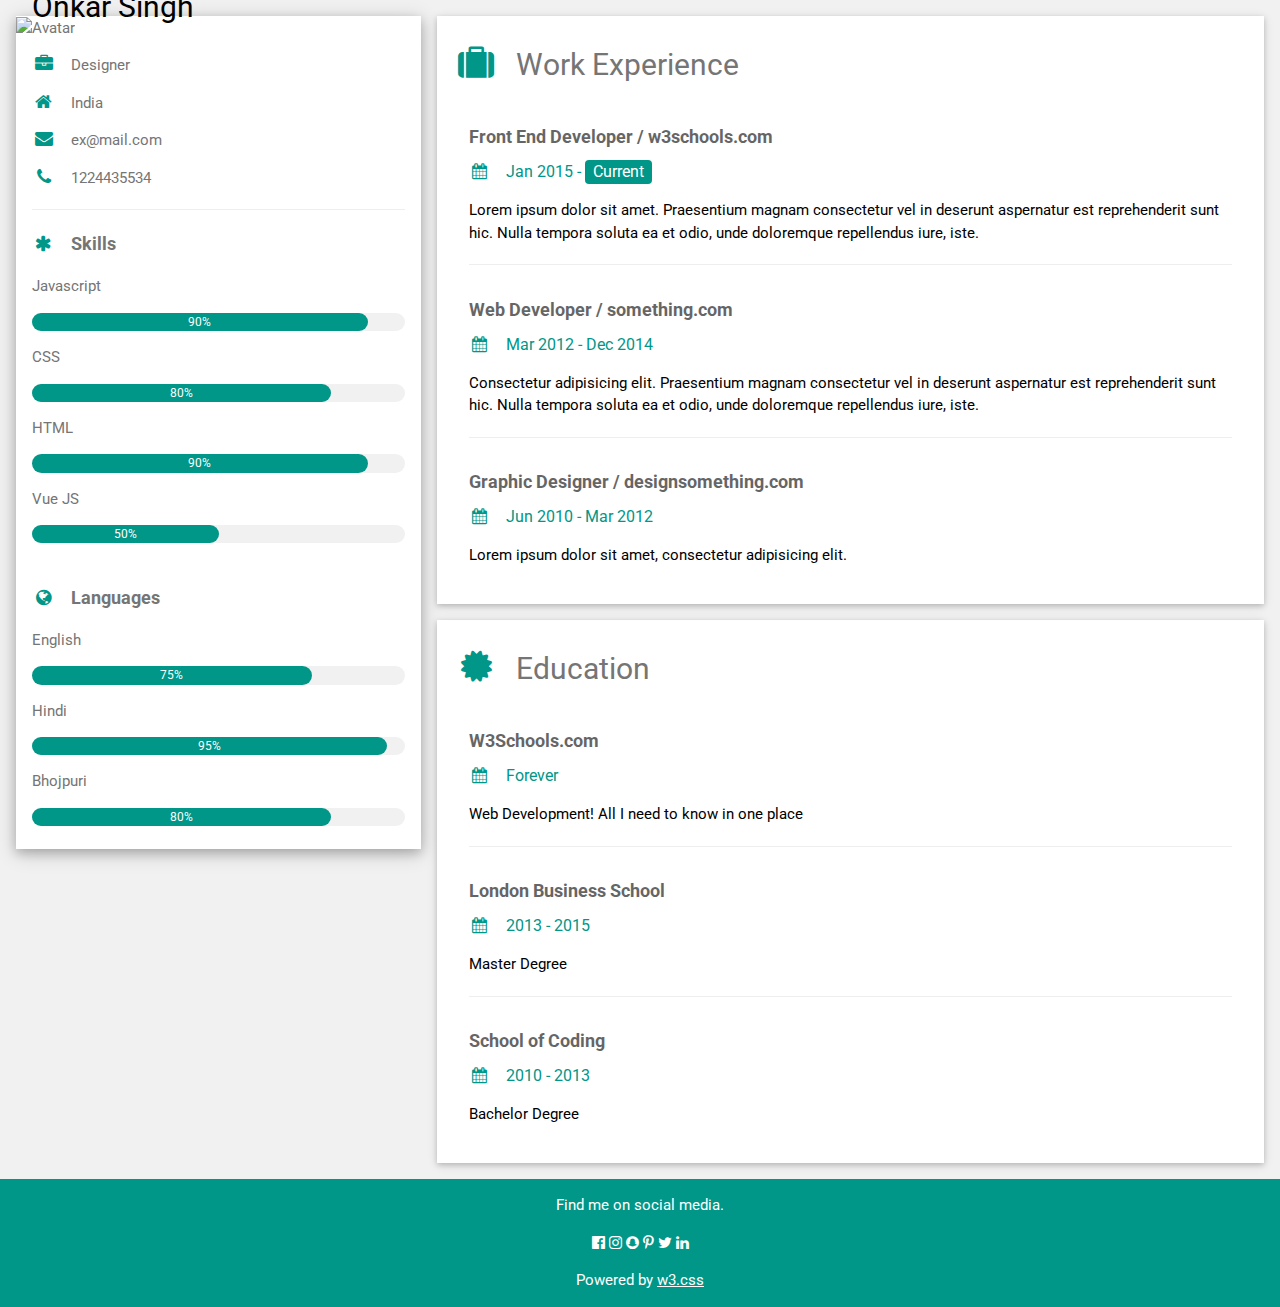
==== index.html @ cba26cf3 "Add files via upload" ====
<!DOCTYPE html>
<html>
<head>
<title>Onka Singh Profile</title>
<meta charset="UTF-8">
<meta name="viewport" content="width=device-width, initial-scale=1">
<link rel="stylesheet" href="https://www.w3schools.com/w3css/4/w3.css">
<link rel='stylesheet' href='https://fonts.googleapis.com/css?family=Roboto'>
<link rel="stylesheet" href="https://cdnjs.cloudflare.com/ajax/libs/font-awesome/4.7.0/css/font-awesome.min.css">
<style>
html,body,h1,h2,h3,h4,h5,h6 {font-family: "Roboto", sans-serif}
</style>
</head>
<body class="w3-light-grey">

<!-- Page Container -->
<div class="w3-content w3-margin-top" style="max-width:1400px;">

  <!-- The Grid -->
  <div class="w3-row-padding">
  
    <!-- Left Column -->
    <div class="w3-third">
    
      <div class="w3-white w3-text-grey w3-card-4">
        <div class="w3-display-container">
          <img src="/w3images/avatar_hat.jpg" style="width:100%" alt="Avatar">
          <div class="w3-display-bottomleft w3-container w3-text-black">
            <h2>Onkar Singh</h2>
          </div>
        </div>
        <div class="w3-container">
          <p><i class="fa fa-briefcase fa-fw w3-margin-right w3-large w3-text-teal"></i>Designer</p>
          <p><i class="fa fa-home fa-fw w3-margin-right w3-large w3-text-teal"></i>India</p>
          <p><i class="fa fa-envelope fa-fw w3-margin-right w3-large w3-text-teal"></i>ex@mail.com</p>
          <p><i class="fa fa-phone fa-fw w3-margin-right w3-large w3-text-teal"></i>1224435534</p>
          <hr>

          <p class="w3-large"><b><i class="fa fa-asterisk fa-fw w3-margin-right w3-text-teal"></i>Skills</b></p>
          <p>Javascript</p>
          <div class="w3-light-grey w3-round-xlarge w3-small">
            <div class="w3-container w3-center w3-round-xlarge w3-teal" style="width:90%">90%</div>
          </div>
          <p>CSS</p>
          <div class="w3-light-grey w3-round-xlarge w3-small">
            <div class="w3-container w3-center w3-round-xlarge w3-teal" style="width:80%">
              <div class="w3-center w3-text-white">80%</div>
            </div>
          </div>
          <p>HTML</p>
          <div class="w3-light-grey w3-round-xlarge w3-small">
            <div class="w3-container w3-center w3-round-xlarge w3-teal" style="width:90%">90%</div>
          </div>
          <p>Vue JS</p>
          <div class="w3-light-grey w3-round-xlarge w3-small">
            <div class="w3-container w3-center w3-round-xlarge w3-teal" style="width:50%">50%</div>
          </div>
          <br>

          <p class="w3-large w3-text-theme"><b><i class="fa fa-globe fa-fw w3-margin-right w3-text-teal"></i>Languages</b></p>
          <p>English</p>
          <div class="w3-light-grey w3-round-xlarge w3-small">
            <div class="w3-container w3-center w3-round-xlarge w3-teal" style="width:75%">75%</div>
          </div>
          <p>Hindi</p>
          <div class="w3-light-grey w3-round-xlarge w3-small">
            <div class="w3-container w3-center w3-round-xlarge w3-teal" style="width:95%">95%</div>
          </div>
          <p>Bhojpuri</p>
          <div class="w3-light-grey w3-round-xlarge w3-small">
            <div class="w3-container w3-center w3-round-xlarge w3-teal" style="width:80%">80%</div>
          </div>
          <br>
        </div>
      </div><br>

    <!-- End Left Column -->
    </div>

    <!-- Right Column -->
    <div class="w3-twothird">
    
      <div class="w3-container w3-card w3-white w3-margin-bottom">
        <h2 class="w3-text-grey w3-padding-16"><i class="fa fa-suitcase fa-fw w3-margin-right w3-xxlarge w3-text-teal"></i>Work Experience</h2>
        <div class="w3-container">
          <h5 class="w3-opacity"><b>Front End Developer / w3schools.com</b></h5>
          <h6 class="w3-text-teal"><i class="fa fa-calendar fa-fw w3-margin-right"></i>Jan 2015 - <span class="w3-tag w3-teal w3-round">Current</span></h6>
          <p>Lorem ipsum dolor sit amet. Praesentium magnam consectetur vel in deserunt aspernatur est reprehenderit sunt hic. Nulla tempora soluta ea et odio, unde doloremque repellendus iure, iste.</p>
          <hr>
        </div>
        <div class="w3-container">
          <h5 class="w3-opacity"><b>Web Developer / something.com</b></h5>
          <h6 class="w3-text-teal"><i class="fa fa-calendar fa-fw w3-margin-right"></i>Mar 2012 - Dec 2014</h6>
          <p>Consectetur adipisicing elit. Praesentium magnam consectetur vel in deserunt aspernatur est reprehenderit sunt hic. Nulla tempora soluta ea et odio, unde doloremque repellendus iure, iste.</p>
          <hr>
        </div>
        <div class="w3-container">
          <h5 class="w3-opacity"><b>Graphic Designer / designsomething.com</b></h5>
          <h6 class="w3-text-teal"><i class="fa fa-calendar fa-fw w3-margin-right"></i>Jun 2010 - Mar 2012</h6>
          <p>Lorem ipsum dolor sit amet, consectetur adipisicing elit. </p><br>
        </div>
      </div>

      <div class="w3-container w3-card w3-white">
        <h2 class="w3-text-grey w3-padding-16"><i class="fa fa-certificate fa-fw w3-margin-right w3-xxlarge w3-text-teal"></i>Education</h2>
        <div class="w3-container">
          <h5 class="w3-opacity"><b>W3Schools.com</b></h5>
          <h6 class="w3-text-teal"><i class="fa fa-calendar fa-fw w3-margin-right"></i>Forever</h6>
          <p>Web Development! All I need to know in one place</p>
          <hr>
        </div>
        <div class="w3-container">
          <h5 class="w3-opacity"><b>London Business School</b></h5>
          <h6 class="w3-text-teal"><i class="fa fa-calendar fa-fw w3-margin-right"></i>2013 - 2015</h6>
          <p>Master Degree</p>
          <hr>
        </div>
        <div class="w3-container">
          <h5 class="w3-opacity"><b>School of Coding</b></h5>
          <h6 class="w3-text-teal"><i class="fa fa-calendar fa-fw w3-margin-right"></i>2010 - 2013</h6>
          <p>Bachelor Degree</p><br>
        </div>
      </div>

    <!-- End Right Column -->
    </div>
    
  <!-- End Grid -->
  </div>
  
  <!-- End Page Container -->
</div>

<footer class="w3-container w3-teal w3-center w3-margin-top">
  <p>Find me on social media.</p>
  <i class="fa fa-facebook-official w3-hover-opacity"></i>
  <i class="fa fa-instagram w3-hover-opacity"></i>
  <i class="fa fa-snapchat w3-hover-opacity"></i>
  <i class="fa fa-pinterest-p w3-hover-opacity"></i>
  <i class="fa fa-twitter w3-hover-opacity"></i>
  <i class="fa fa-linkedin w3-hover-opacity"></i>
  <p>Powered by <a href="https://www.w3schools.com/w3css/default.asp" target="_blank">w3.css</a></p>
</footer>

</body>
</html>
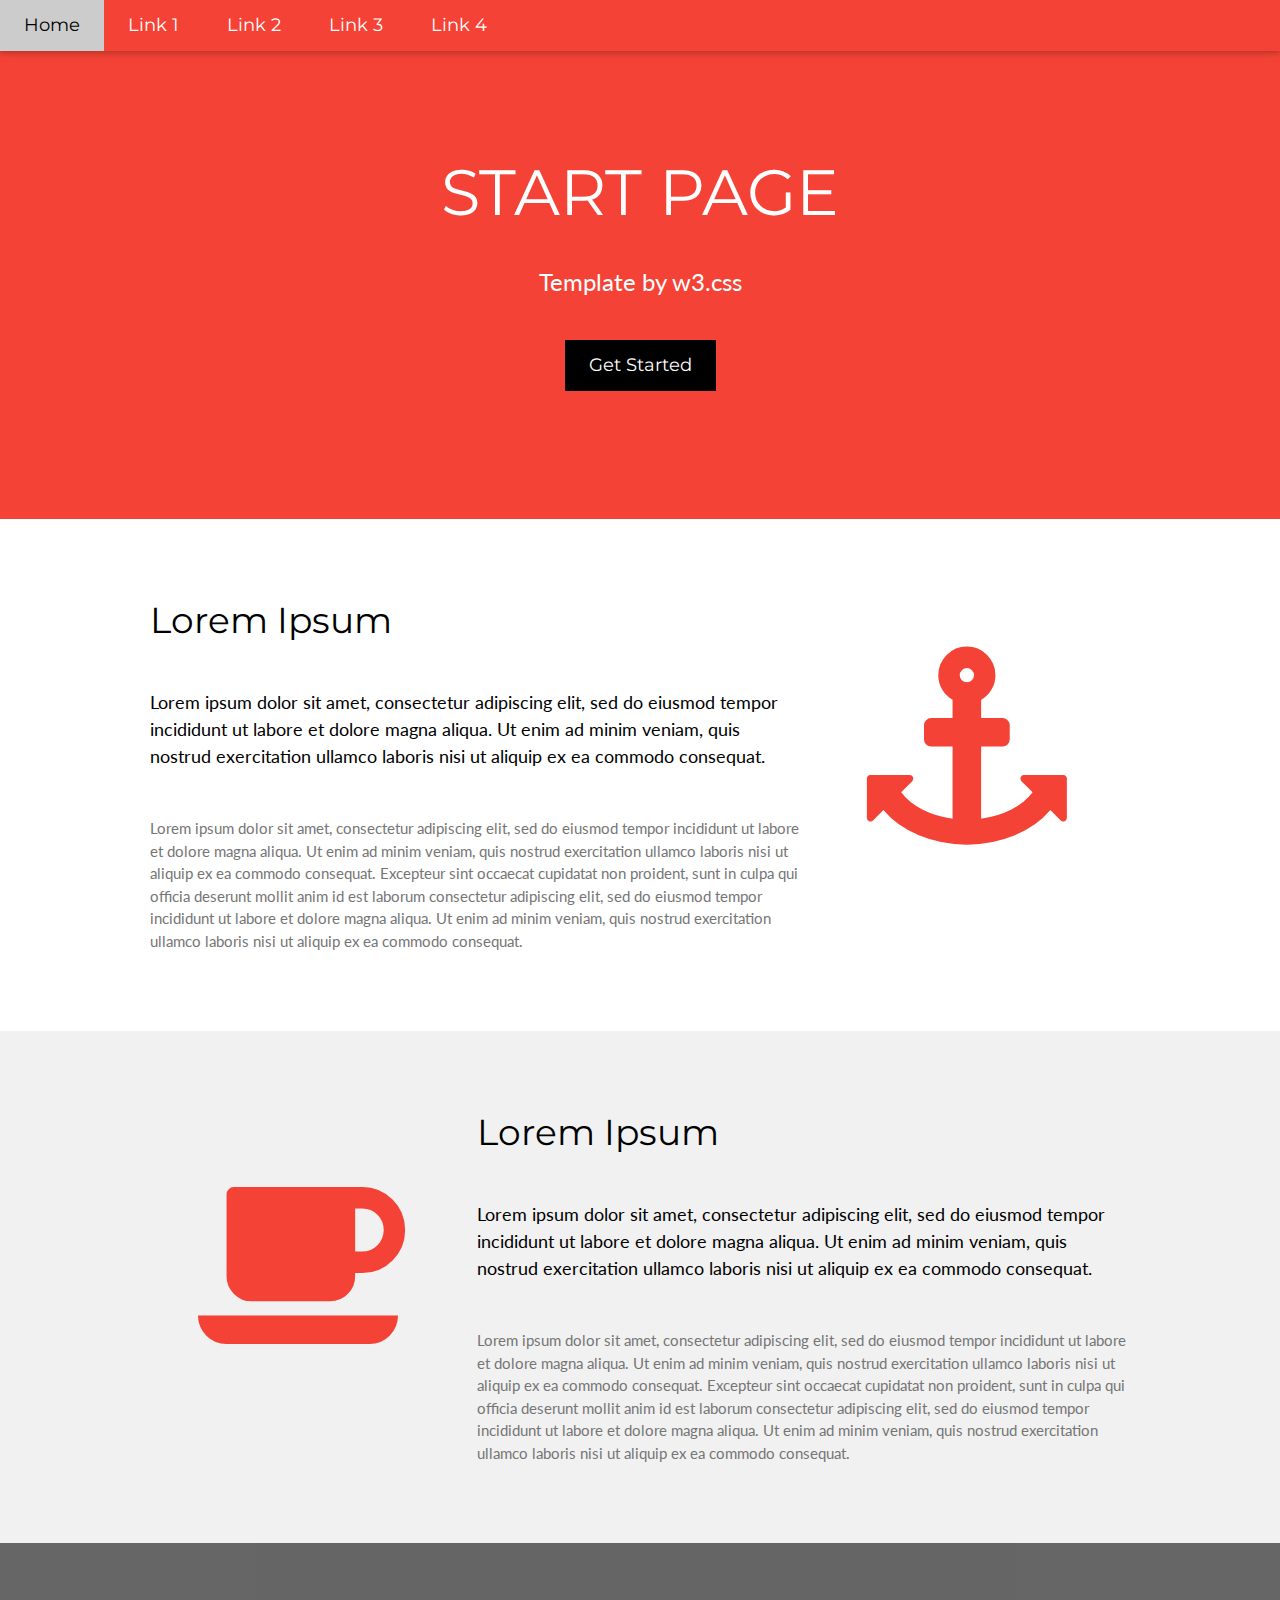
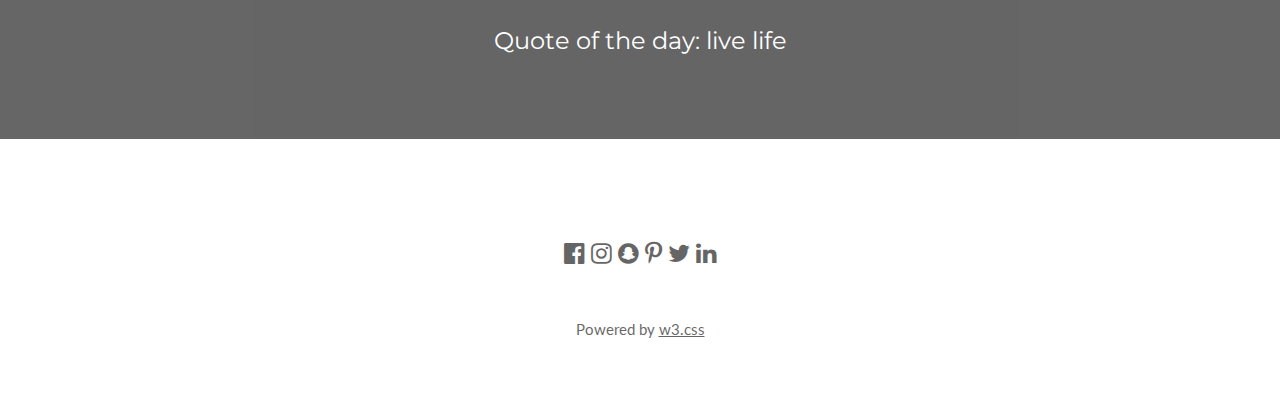
==== commit 5c595802: "Update index.html" ====
--- a/index.html
+++ b/index.html
@@ -1,146 +1,112 @@
 <!DOCTYPE html>
-<html>
+<html lang="en">
 <head>
-<title>Onka Singh Profile</title>
+<title>W3.CSS Template</title>
 <meta charset="UTF-8">
 <meta name="viewport" content="width=device-width, initial-scale=1">
 <link rel="stylesheet" href="https://www.w3schools.com/w3css/4/w3.css">
-<link rel='stylesheet' href='https://fonts.googleapis.com/css?family=Roboto'>
+<link rel="stylesheet" href="https://fonts.googleapis.com/css?family=Lato">
+<link rel="stylesheet" href="https://fonts.googleapis.com/css?family=Montserrat">
 <link rel="stylesheet" href="https://cdnjs.cloudflare.com/ajax/libs/font-awesome/4.7.0/css/font-awesome.min.css">
 <style>
-html,body,h1,h2,h3,h4,h5,h6 {font-family: "Roboto", sans-serif}
+body,h1,h2,h3,h4,h5,h6 {font-family: "Lato", sans-serif}
+.w3-bar,h1,button {font-family: "Montserrat", sans-serif}
+.fa-anchor,.fa-coffee {font-size:200px}
 </style>
 </head>
-<body class="w3-light-grey">
+<body>
 
-<!-- Page Container -->
-<div class="w3-content w3-margin-top" style="max-width:1400px;">
+<!-- Navbar -->
+<div class="w3-top">
+  <div class="w3-bar w3-red w3-card w3-left-align w3-large">
+    <a class="w3-bar-item w3-button w3-hide-medium w3-hide-large w3-right w3-padding-large w3-hover-white w3-large w3-red" href="javascript:void(0);" onclick="myFunction()" title="Toggle Navigation Menu"><i class="fa fa-bars"></i></a>
+    <a href="#" class="w3-bar-item w3-button w3-padding-large w3-white">Home</a>
+    <a href="#" class="w3-bar-item w3-button w3-hide-small w3-padding-large w3-hover-white">Link 1</a>
+    <a href="#" class="w3-bar-item w3-button w3-hide-small w3-padding-large w3-hover-white">Link 2</a>
+    <a href="#" class="w3-bar-item w3-button w3-hide-small w3-padding-large w3-hover-white">Link 3</a>
+    <a href="#" class="w3-bar-item w3-button w3-hide-small w3-padding-large w3-hover-white">Link 4</a>
+  </div>
 
-  <!-- The Grid -->
-  <div class="w3-row-padding">
-  
-    <!-- Left Column -->
-    <div class="w3-third">
-    
-      <div class="w3-white w3-text-grey w3-card-4">
-        <div class="w3-display-container">
-          <img src="/w3images/avatar_hat.jpg" style="width:100%" alt="Avatar">
-          <div class="w3-display-bottomleft w3-container w3-text-black">
-            <h2>Onkar Singh</h2>
-          </div>
-        </div>
-        <div class="w3-container">
-          <p><i class="fa fa-briefcase fa-fw w3-margin-right w3-large w3-text-teal"></i>Designer</p>
-          <p><i class="fa fa-home fa-fw w3-margin-right w3-large w3-text-teal"></i>India</p>
-          <p><i class="fa fa-envelope fa-fw w3-margin-right w3-large w3-text-teal"></i>ex@mail.com</p>
-          <p><i class="fa fa-phone fa-fw w3-margin-right w3-large w3-text-teal"></i>1224435534</p>
-          <hr>
+  <!-- Navbar on small screens -->
+  <div id="navDemo" class="w3-bar-block w3-white w3-hide w3-hide-large w3-hide-medium w3-large">
+    <a href="#" class="w3-bar-item w3-button w3-padding-large">Link 1</a>
+    <a href="#" class="w3-bar-item w3-button w3-padding-large">Link 2</a>
+    <a href="#" class="w3-bar-item w3-button w3-padding-large">Link 3</a>
+    <a href="#" class="w3-bar-item w3-button w3-padding-large">Link 4</a>
+  </div>
+</div>
 
-          <p class="w3-large"><b><i class="fa fa-asterisk fa-fw w3-margin-right w3-text-teal"></i>Skills</b></p>
-          <p>Javascript</p>
-          <div class="w3-light-grey w3-round-xlarge w3-small">
-            <div class="w3-container w3-center w3-round-xlarge w3-teal" style="width:90%">90%</div>
-          </div>
-          <p>CSS</p>
-          <div class="w3-light-grey w3-round-xlarge w3-small">
-            <div class="w3-container w3-center w3-round-xlarge w3-teal" style="width:80%">
-              <div class="w3-center w3-text-white">80%</div>
-            </div>
-          </div>
-          <p>HTML</p>
-          <div class="w3-light-grey w3-round-xlarge w3-small">
-            <div class="w3-container w3-center w3-round-xlarge w3-teal" style="width:90%">90%</div>
-          </div>
-          <p>Vue JS</p>
-          <div class="w3-light-grey w3-round-xlarge w3-small">
-            <div class="w3-container w3-center w3-round-xlarge w3-teal" style="width:50%">50%</div>
-          </div>
-          <br>
+<!-- Header -->
+<header class="w3-container w3-red w3-center" style="padding:128px 16px">
+  <h1 class="w3-margin w3-jumbo">START PAGE</h1>
+  <p class="w3-xlarge">Template by w3.css</p>
+  <button class="w3-button w3-black w3-padding-large w3-large w3-margin-top">Get Started</button>
+</header>
 
-          <p class="w3-large w3-text-theme"><b><i class="fa fa-globe fa-fw w3-margin-right w3-text-teal"></i>Languages</b></p>
-          <p>English</p>
-          <div class="w3-light-grey w3-round-xlarge w3-small">
-            <div class="w3-container w3-center w3-round-xlarge w3-teal" style="width:75%">75%</div>
-          </div>
-          <p>Hindi</p>
-          <div class="w3-light-grey w3-round-xlarge w3-small">
-            <div class="w3-container w3-center w3-round-xlarge w3-teal" style="width:95%">95%</div>
-          </div>
-          <p>Bhojpuri</p>
-          <div class="w3-light-grey w3-round-xlarge w3-small">
-            <div class="w3-container w3-center w3-round-xlarge w3-teal" style="width:80%">80%</div>
-          </div>
-          <br>
-        </div>
-      </div><br>
+<!-- First Grid -->
+<div class="w3-row-padding w3-padding-64 w3-container">
+  <div class="w3-content">
+    <div class="w3-twothird">
+      <h1>Lorem Ipsum</h1>
+      <h5 class="w3-padding-32">Lorem ipsum dolor sit amet, consectetur adipiscing elit, sed do eiusmod tempor incididunt ut labore et dolore magna aliqua. Ut enim ad minim veniam, quis nostrud exercitation ullamco laboris nisi ut aliquip ex ea commodo consequat.</h5>
 
-    <!-- End Left Column -->
+      <p class="w3-text-grey">Lorem ipsum dolor sit amet, consectetur adipiscing elit, sed do eiusmod tempor incididunt ut labore et dolore magna aliqua. Ut enim ad minim veniam, quis nostrud exercitation ullamco laboris nisi ut aliquip ex ea commodo consequat. Excepteur sint
+        occaecat cupidatat non proident, sunt in culpa qui officia deserunt mollit anim id est laborum consectetur adipiscing elit, sed do eiusmod tempor incididunt ut labore et dolore magna aliqua. Ut enim ad minim veniam, quis nostrud exercitation ullamco
+        laboris nisi ut aliquip ex ea commodo consequat.</p>
     </div>
 
-    <!-- Right Column -->
-    <div class="w3-twothird">
-    
-      <div class="w3-container w3-card w3-white w3-margin-bottom">
-        <h2 class="w3-text-grey w3-padding-16"><i class="fa fa-suitcase fa-fw w3-margin-right w3-xxlarge w3-text-teal"></i>Work Experience</h2>
-        <div class="w3-container">
-          <h5 class="w3-opacity"><b>Front End Developer / w3schools.com</b></h5>
-          <h6 class="w3-text-teal"><i class="fa fa-calendar fa-fw w3-margin-right"></i>Jan 2015 - <span class="w3-tag w3-teal w3-round">Current</span></h6>
-          <p>Lorem ipsum dolor sit amet. Praesentium magnam consectetur vel in deserunt aspernatur est reprehenderit sunt hic. Nulla tempora soluta ea et odio, unde doloremque repellendus iure, iste.</p>
-          <hr>
-        </div>
-        <div class="w3-container">
-          <h5 class="w3-opacity"><b>Web Developer / something.com</b></h5>
-          <h6 class="w3-text-teal"><i class="fa fa-calendar fa-fw w3-margin-right"></i>Mar 2012 - Dec 2014</h6>
-          <p>Consectetur adipisicing elit. Praesentium magnam consectetur vel in deserunt aspernatur est reprehenderit sunt hic. Nulla tempora soluta ea et odio, unde doloremque repellendus iure, iste.</p>
-          <hr>
-        </div>
-        <div class="w3-container">
-          <h5 class="w3-opacity"><b>Graphic Designer / designsomething.com</b></h5>
-          <h6 class="w3-text-teal"><i class="fa fa-calendar fa-fw w3-margin-right"></i>Jun 2010 - Mar 2012</h6>
-          <p>Lorem ipsum dolor sit amet, consectetur adipisicing elit. </p><br>
-        </div>
-      </div>
-
-      <div class="w3-container w3-card w3-white">
-        <h2 class="w3-text-grey w3-padding-16"><i class="fa fa-certificate fa-fw w3-margin-right w3-xxlarge w3-text-teal"></i>Education</h2>
-        <div class="w3-container">
-          <h5 class="w3-opacity"><b>W3Schools.com</b></h5>
-          <h6 class="w3-text-teal"><i class="fa fa-calendar fa-fw w3-margin-right"></i>Forever</h6>
-          <p>Web Development! All I need to know in one place</p>
-          <hr>
-        </div>
-        <div class="w3-container">
-          <h5 class="w3-opacity"><b>London Business School</b></h5>
-          <h6 class="w3-text-teal"><i class="fa fa-calendar fa-fw w3-margin-right"></i>2013 - 2015</h6>
-          <p>Master Degree</p>
-          <hr>
-        </div>
-        <div class="w3-container">
-          <h5 class="w3-opacity"><b>School of Coding</b></h5>
-          <h6 class="w3-text-teal"><i class="fa fa-calendar fa-fw w3-margin-right"></i>2010 - 2013</h6>
-          <p>Bachelor Degree</p><br>
-        </div>
-      </div>
-
-    <!-- End Right Column -->
+    <div class="w3-third w3-center">
+      <i class="fa fa-anchor w3-padding-64 w3-text-red"></i>
     </div>
-    
-  <!-- End Grid -->
   </div>
-  
-  <!-- End Page Container -->
 </div>
 
-<footer class="w3-container w3-teal w3-center w3-margin-top">
-  <p>Find me on social media.</p>
-  <i class="fa fa-facebook-official w3-hover-opacity"></i>
-  <i class="fa fa-instagram w3-hover-opacity"></i>
-  <i class="fa fa-snapchat w3-hover-opacity"></i>
-  <i class="fa fa-pinterest-p w3-hover-opacity"></i>
-  <i class="fa fa-twitter w3-hover-opacity"></i>
-  <i class="fa fa-linkedin w3-hover-opacity"></i>
-  <p>Powered by <a href="https://www.w3schools.com/w3css/default.asp" target="_blank">w3.css</a></p>
+<!-- Second Grid -->
+<div class="w3-row-padding w3-light-grey w3-padding-64 w3-container">
+  <div class="w3-content">
+    <div class="w3-third w3-center">
+      <i class="fa fa-coffee w3-padding-64 w3-text-red w3-margin-right"></i>
+    </div>
+
+    <div class="w3-twothird">
+      <h1>Lorem Ipsum</h1>
+      <h5 class="w3-padding-32">Lorem ipsum dolor sit amet, consectetur adipiscing elit, sed do eiusmod tempor incididunt ut labore et dolore magna aliqua. Ut enim ad minim veniam, quis nostrud exercitation ullamco laboris nisi ut aliquip ex ea commodo consequat.</h5>
+
+      <p class="w3-text-grey">Lorem ipsum dolor sit amet, consectetur adipiscing elit, sed do eiusmod tempor incididunt ut labore et dolore magna aliqua. Ut enim ad minim veniam, quis nostrud exercitation ullamco laboris nisi ut aliquip ex ea commodo consequat. Excepteur sint
+        occaecat cupidatat non proident, sunt in culpa qui officia deserunt mollit anim id est laborum consectetur adipiscing elit, sed do eiusmod tempor incididunt ut labore et dolore magna aliqua. Ut enim ad minim veniam, quis nostrud exercitation ullamco
+        laboris nisi ut aliquip ex ea commodo consequat.</p>
+    </div>
+  </div>
+</div>
+
+<div class="w3-container w3-black w3-center w3-opacity w3-padding-64">
+    <h1 class="w3-margin w3-xlarge">Quote of the day: live life</h1>
+</div>
+
+<!-- Footer -->
+<footer class="w3-container w3-padding-64 w3-center w3-opacity">  
+  <div class="w3-xlarge w3-padding-32">
+    <i class="fa fa-facebook-official w3-hover-opacity"></i>
+    <i class="fa fa-instagram w3-hover-opacity"></i>
+    <i class="fa fa-snapchat w3-hover-opacity"></i>
+    <i class="fa fa-pinterest-p w3-hover-opacity"></i>
+    <i class="fa fa-twitter w3-hover-opacity"></i>
+    <i class="fa fa-linkedin w3-hover-opacity"></i>
+ </div>
+ <p>Powered by <a href="https://www.w3schools.com/w3css/default.asp" target="_blank">w3.css</a></p>
 </footer>
+
+<script>
+// Used to toggle the menu on small screens when clicking on the menu button
+function myFunction() {
+  var x = document.getElementById("navDemo");
+  if (x.className.indexOf("w3-show") == -1) {
+    x.className += " w3-show";
+  } else { 
+    x.className = x.className.replace(" w3-show", "");
+  }
+}
+</script>
 
 </body>
 </html>
